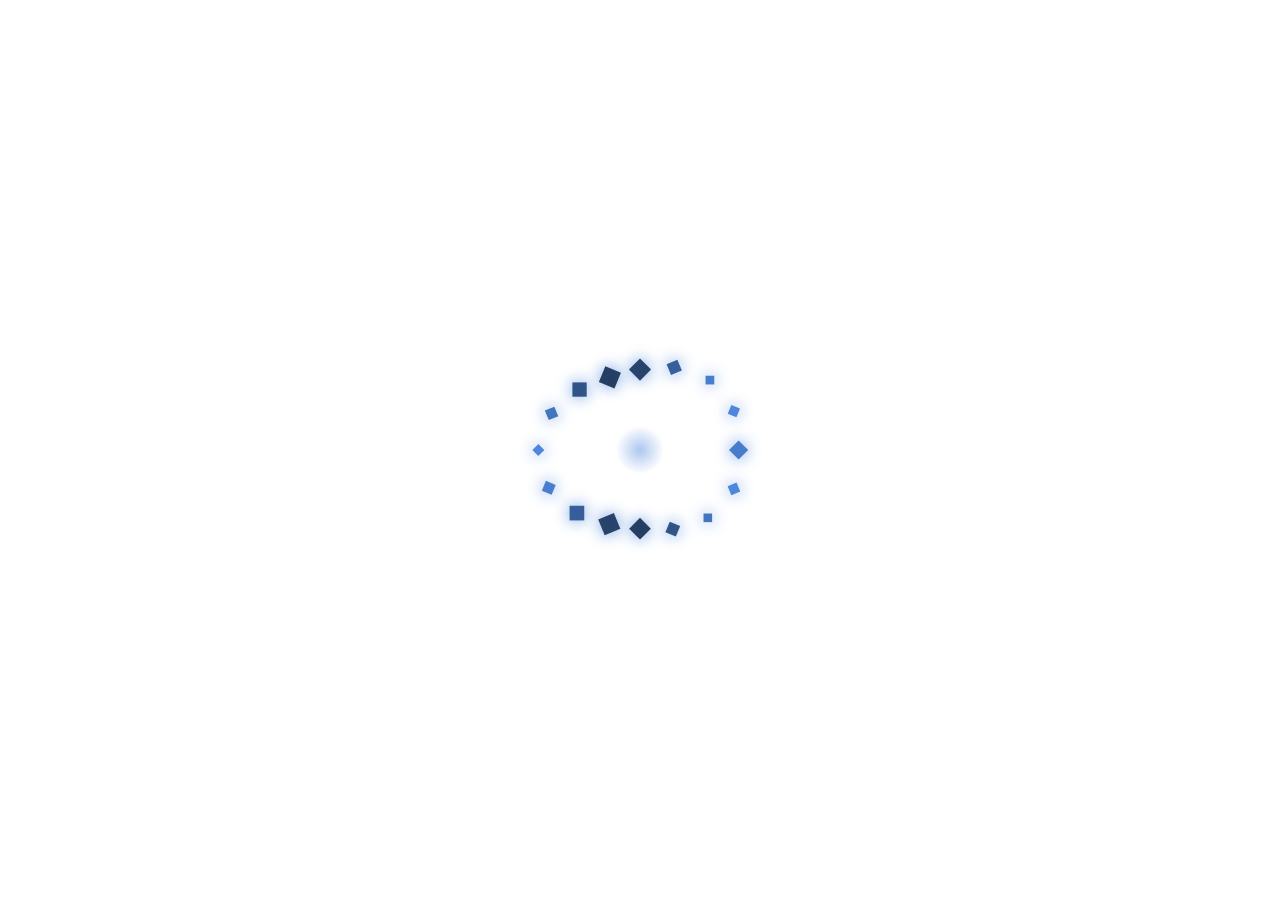
==== assistant/webui/index.html @ 74684bf9 "Replace Tkinter visualizer with a real HTML/CSS/JS crystal-ring page The earlier Tkinter window (ass" ====
<!doctype html>
<html lang="en">
<head>
<meta charset="utf-8">
<title>Jarvis</title>
<link rel="stylesheet" href="style.css">
</head>
<body>
  <canvas id="ring" width="400" height="400"></canvas>
  <div id="status">idle</div>
  <script src="app.js"></script>
</body>
</html>
---- assistant/webui/style.css ----
html, body {
  margin: 0;
  padding: 0;
  width: 100%;
  height: 100%;
  background: transparent;
  overflow: hidden;
  display: flex;
  align-items: center;
  justify-content: center;
  font-family: -apple-system, BlinkMacSystemFont, "Segoe UI", sans-serif;
}

#ring {
  display: block;
}

#status {
  position: fixed;
  bottom: 14px;
  left: 0;
  right: 0;
  text-align: center;
  color: rgba(255, 255, 255, 0.45);
  font-size: 12px;
  letter-spacing: 0.08em;
  text-transform: uppercase;
  pointer-events: none;
  user-select: none;
}
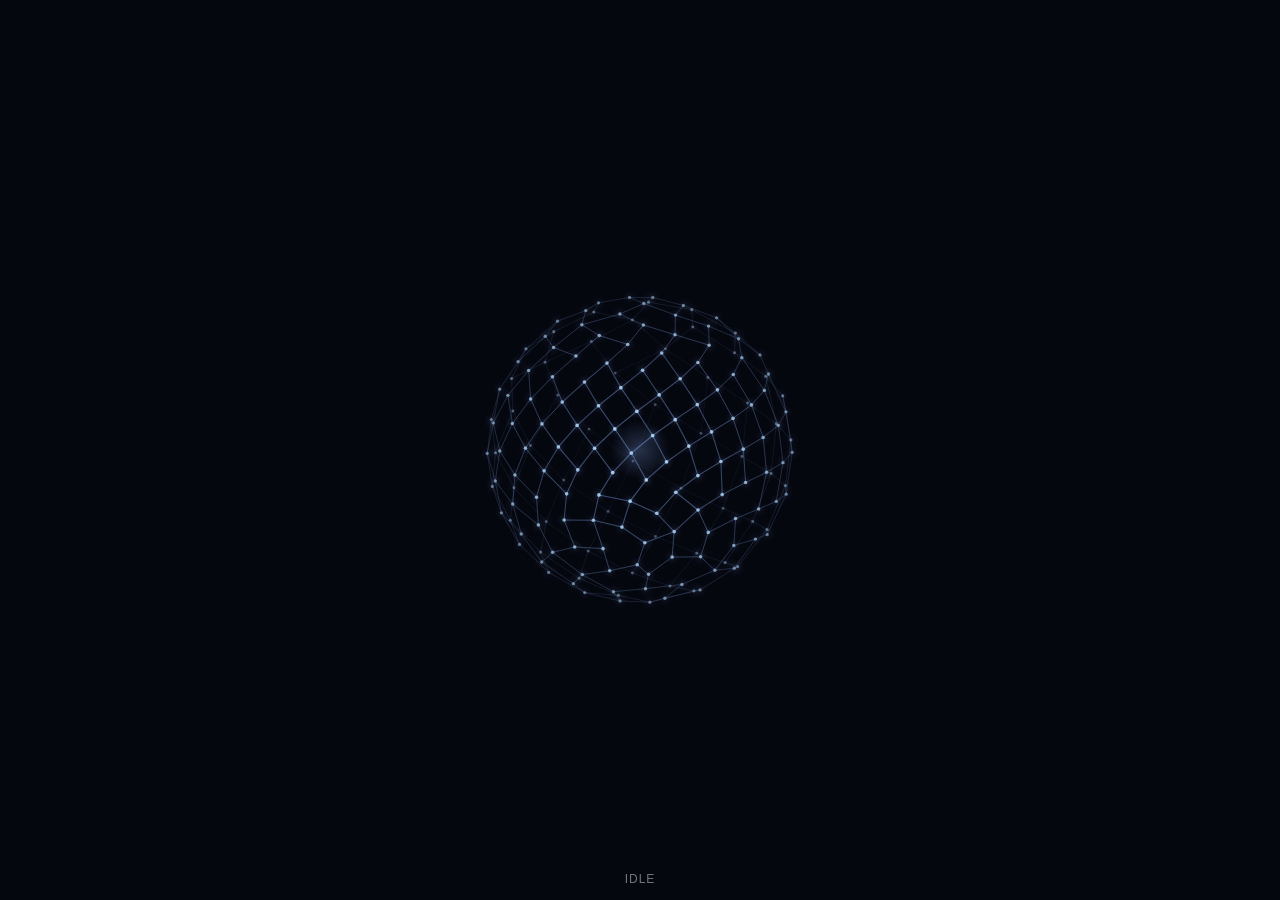
==== commit 43520e56: "Redesign visualizer as a rotating 3D wireframe sphere, not a flat ring The flat ring of diamonds did" ====
--- a/assistant/webui/index.html
+++ b/assistant/webui/index.html
@@ -6,7 +6,7 @@
 <link rel="stylesheet" href="style.css">
 </head>
 <body>
-  <canvas id="ring" width="400" height="400"></canvas>
+  <canvas id="ring" width="480" height="480"></canvas>
   <div id="status">idle</div>
   <script src="app.js"></script>
 </body>
--- a/assistant/webui/style.css
+++ b/assistant/webui/style.css
@@ -3,7 +3,7 @@
   padding: 0;
   width: 100%;
   height: 100%;
-  background: transparent;
+  background: #05070f;
   overflow: hidden;
   display: flex;
   align-items: center;
